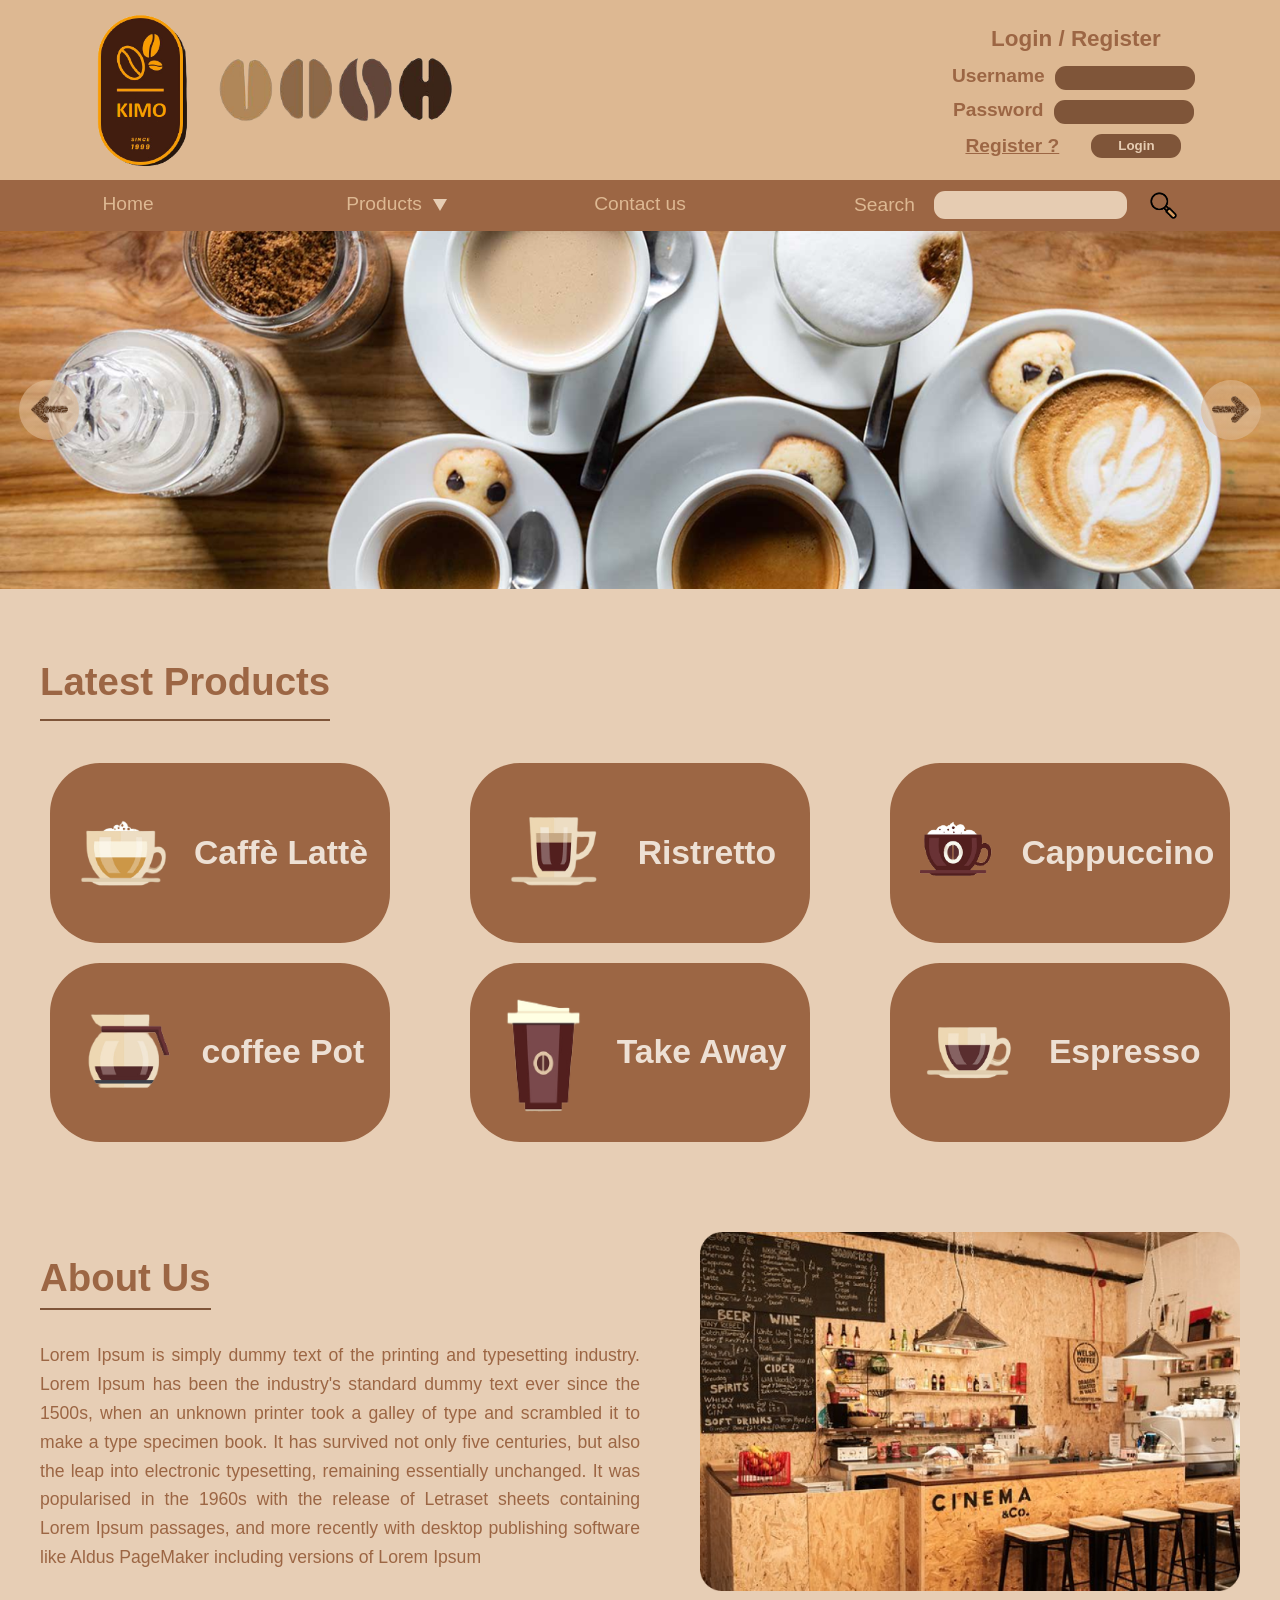
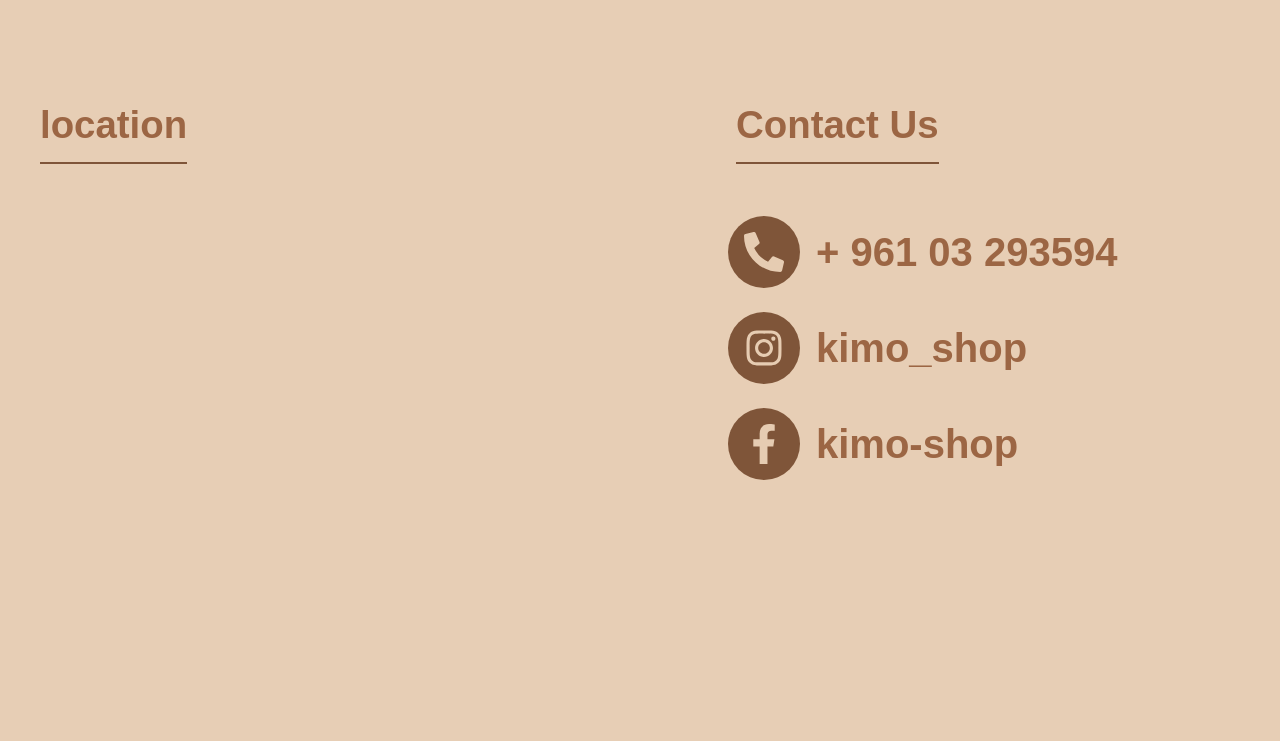
==== index.html @ 9c9b247f "fix categories subBar" ====
<!DOCTYPE html>
<html lang="en">

<head>
    <meta charset="UTF-8">
    <meta http-equiv="X-UA-Compatible" content="IE=edge">
    <meta name="viewport" content="width=device-width, initial-scale=1.0">
    <title>Document</title>
    <link rel="stylesheet" href="./assets/fontawesome/all.css">
    <link rel="stylesheet" href="./assets/css/style.css">
</head>

<body>
    <header>
        <div class="header__main">
            <div class="header__logo">
                <img src="images/home/logo1.png" width="100px" class="logo" alt="logo">
                <img src="images/home/coffe-beans1.png" width="250px" class="coffee-beans" alt="coffe-beans">
            </div>
            <div class="header__login">
                <form>
                    <h3>Login / Register</h3>
                    <label for="username">Username
                        <input class="header__input" type="text" name="username">
                    </label>

                    <label for="password">Password
                        <input class="header__input" type="password" name="password">
                    </label>

                    <div class="register-login">
                        <a href="forms.html">Register ?</a>
                        <button class="header__input login__button" type="submit">Login</button>
                    </div>
                </form>
            </div>
        </div>

        <nav class="header__navbar">
            <ul class="navbar__list">
                <li class="navbar__item"><a class="navbar__link" href="index.html">Home</a></li>
                <li class="navbar__item"><div class="navbar__link " href="categories.html" ><span id="categories">Products</span></div>
                <div class="categories__list">
                    <a class="secondary__link" href="categories.html">All</a>
                    <a class="secondary__link" href="product_coldDrink.html">Cold Drinks</a>
                    <a class="secondary__link" href="product_dessert.html">Dessert</a>
                    <a class="secondary__link" href="product_hotDrink.html">Hot Drinks</a>
                </div>
                </li>
                <li class="navbar__item"><a class="navbar__link" href="index.html#contact-us">Contact us</a></li>
            </ul>
            <form class="header__searchbar" action="">
                <label for="searchInput">Search</label>
                <input type="text" class="searchbar__input" name="searchInput" id="searchInput" />
                <img class="searchbar__button" onclick="" src="./images/home/search.png" alt="" draggable="false">
            </form>
        </nav>
    </header>
    <main>
        <section class="main__slider">
            <ul class="slider__list">
                <li class="slider__item">
                    <img class="slider__img" src="./images/slider/Picture3.png" alt="">
                </li>
                <li class="slider__item">
                    <img class="slider__img" src="./images/slider/Picture1.png" alt="">
                </li>
                <li class="slider__item">
                    <img class="slider__img" src="./images/slider/Picture2.png" alt="">
                </li>
                <li class="slider__item">
                    <img class="slider__img" src="./images/slider/Picture3.png" alt="">
                </li>
                <li class="slider__item">
                    <img class="slider__img" src="./images/slider/Picture1.png" alt="">
                </li>
            </ul>
            <span class="next"><img src="../../../images/home/next.png"></span>
            <span class="previous"><img height="100%" src="../../../images/home/previous.png"></span>
        </section>
        <section class="main__latest-products">
            <h1 class="section__title">Latest Products</h1>
            <div class="latest-products">
                <a href="categories.html">
                    <div class="card__product">
                        <img src="images/home/caffe-latte.png" width="100px" alt="caffe-latte">
                        <h3>Caffè Lattè</h3>
                    </div>
                </a>
                <a href="categories.html">
                    <div class="card__product">
                        <img src="images/home/ristretto.png" width="100px" alt="ristretto">
                        <h3>Ristretto</h3>
                    </div>
                </a>
                <a href="categories.html">
                    <div class="card__product">
                        <img src="images/home/cappuccino.png" width="100px" alt="cappuccino">
                        <h3>Cappuccino</h3>
                    </div>
                </a>
                <a href="categories.html">
                    <div class="card__product">
                        <img src="images/home/coffee-pot.png" width="100px" alt="coffee-pot">
                        <h3>coffee Pot</h3>
                    </div>
                </a>
                <a href="categories.html">
                    <div class="card__product">
                        <img src="images/home/take-away.png" width="100px" alt="take-away">
                        <h3>Take Away</h3>
                    </div>
                </a>
                <a href="categories.html">
                    <div class="card__product">
                        <img src="images/home/espresso.png" width="100px" alt="espresso">
                        <h3>Espresso</h3>
                    </div>
                </a>
            </div>
        </section>
        <section class="main__aboutus">

            <div class="aboutus__wrapper">
                <div class="aboutus__text">
                    <h1 class="section__title">About Us</h1>
                    Lorem Ipsum is simply dummy text of the printing and typesetting industry. Lorem Ipsum has been the
                    industry's standard dummy text ever since the 1500s, when an unknown printer took a galley of type
                    and scrambled it to make a type specimen book. It has survived not only five centuries, but also the
                    leap into electronic typesetting, remaining essentially unchanged. It was popularised in the 1960s
                    with the release of Letraset sheets containing Lorem Ipsum passages, and more recently with desktop
                    publishing software like Aldus PageMaker including versions of Lorem Ipsum
                </div>
                <img class="aboutus__img" src="./images/home/aboutus.png" alt="coffee shop">
            </div>
        </section>
        <section class="main__location-contactus">
            <div class="location">
                <h1 class="section__title">location</h1>
                <iframe
                    src="https://www.google.com/maps/embed?pb=!1m18!1m12!1m3!1d3291.1383915776555!2d35.831421968142386!3d34.42323967934343!2m3!1f0!2f0!3f0!3m2!1i1024!2i768!4f13.1!3m3!1m2!1s0x1521f6b5c18a62b3%3A0xdd37e6991fc86ad1!2sAUL-Tripoli!5e0!3m2!1sen!2slb!4v1640517422364!5m2!1sen!2slb"
                    width="100%" height="500" style="border:0;" allowfullscreen="" loading="lazy"></iframe>
            </div>
            <div class="contact-us" id="contact-us">
                <h1 class="section__title">Contact Us</h1>
                <ul>
                    <li>
                        <a href="tel:+96103293594">
                            <i class="fas fa-phone-alt"></i>
                            <span>+ 961 03 293594</span>
                        </a>
                    </li>
                    <li>
                        <a href="#">
                            <i class="fab fa-instagram"></i>
                            <span>kimo_shop</span>
                        </a>
                    </li>
                    <li>
                        <a href="#">
                            <i class="fab fa-facebook-f"></i>
                            <span>kimo-shop</span>
                        </a>
                    </li>
                </ul>
            </div>
        </section>
    </main>

    <script src="./assets/js/main.js"></script>
    <script src="./assets/js/jquery-3.6.0.js"></script>
    <script src="./assets/fontawesome/all.js"></script>
    <script src="./assets/js/slider.js"></script>
    <script src="assets/js/navbar.js"></script>

</body>

</html>
---- assets/css/style.css ----
html {
    scroll-behavior: smooth;
  }
body{
    margin: 0;
    padding: 0;
    background-color: var(--primary-color);
    font-family: -apple-system, BlinkMacSystemFont, 'Segoe UI', Roboto, Oxygen, Ubuntu, Cantarell, 'Open Sans', 'Helvetica Neue', sans-serif;
    font-size: 120%;
    color:#9c6644 ;
}
:root {
    --primary-color: rgba(221, 184, 146, 0.68);
    --secondary-color: #9C6644;
    --nav-color: #DDB892;
    --dark-color: #7f5539;
}
/* Home*/

/* Header Main */

.header__main {
    display: flex;
    justify-content: space-between;
    align-items: center;
    padding: 5px 80px;
    background-color: var(--nav-color);
}

.header__logo {
    display: flex;
    align-items: center;
    justify-content: space-around;
    width: 35%;
}

.header__login form {
    display: flex;
    flex-direction: column;
    align-items: center;
    line-height: 1.5rem;
    color: var(--secondary-color);
    font-weight: bold;
    margin: 0;
}
.header__login h3{
    margin: 10px 0;
}

.register-login {
    display: flex;
    justify-content: space-around;
    width: 100%;
    align-items: center;
}
.register-login a{
    color: var(--secondary-color);
}

.header__input{
    border: none;
    outline: none;
    border-radius: 11px;
    padding: 0 10px;
    background-color: var(--dark-color);
    color: #E6CCB2;
    font-weight: bold;
    line-height: 1.5rem;
    width: 120px;
    margin: 5px;
}

.login__button{
    width: 90px;
}


/* Navbar */

.header__navbar{
    display: flex;
    justify-content: space-between;
    align-items: center;
    width: 100%;
    background-color: var(--secondary-color);
    color: var(--nav-color);
    font-weight: 500;
}

.navbar__list{
    display: flex;
    width: 60%;
    padding-left: 0;
    margin: 0;
    list-style-type: none;
    line-height: 3rem;
}

.navbar__item{
    height: 100%;
    width: 100%;
    display: flex;
    justify-content: center;
    position: relative;
}   
.navbar__link{
    text-decoration: none;   
    height: 100%;
    width: 70%;
    display: flex;
    justify-content: center;
    border-bottom: 3px solid transparent;
    color: var(--nav-color);
    margin: auto;
}

.navbar__link:hover{
    color: #ede0d4;
}

#categories{
    position: relative;
}

#categories::after{
    content: " ";
    position: absolute;
    transform: rotate(180deg);
    width: 0;
    height: 0;
    border-left: 7px solid transparent;
    border-right: 7px solid transparent;
    border-bottom: 12px solid #E6CCB2;
    top:calc(50% - 5px);
    right:-25px;
}

.categories__list{
    display: none;
    position: absolute;
    top:51px;
    max-width:220px;
    width: 100%;
    z-index: 1;
    backdrop-filter: blur(200px);
    background: var(--secondary-color);
    border-radius: 0 0 5px 5px ;

}
.secondary__link{
        color: #ede0d4;
        justify-content: center;
        display: flex;
        text-decoration: none;
        position: relative;
}
.secondary__link:not(:last-child){
    border-bottom: 1px solid var(--nav-color);
   
}

.secondary__link:hover{ transition: 1s ease;
    box-shadow:inset 258px 1px 11px -27px #7f5539;
}
.header__searchbar{
    display: flex;
    align-items: center;
    gap: 1.2rem;
    height: 40px;
    justify-content: flex-end;
    padding-right:0.8rem ;
    margin: auto;
}

.searchbar__input{
    border: none;
    outline: none;
    height: 70%;
    border-radius: 11px;
    padding:0 10px;
    background-color: #E6CCB2;
    color: var(--dark-color);
    font-weight: bold;
}

.searchbar__button{
    width: 35px;
    transition: 300ms ease-in;
}

.searchbar__button:hover{
    transform: scale(1.1);
}

/* latest products */

.latest-products{
    display: flex;
    flex-wrap: wrap;
    align-items: center;
    justify-content: space-between;
}

.latest-products a{
    width: 30%;
    text-decoration: none;
}

.card__product {
    display: flex;
    justify-content: space-evenly;
    align-items: center;
    background-color: var(--secondary-color);
    color: #ede0d4;
    border-radius: 50px;
    line-height: 7rem;
    margin: 10px;
    font-size: 1.8rem;
}

.card__product img{
    transition: all .5s ease-in-out;
}

.card__product:hover {
    background-color: #7f5539;
}

.card__product:hover img {
    transform: rotate(-15deg);
}
/* slider */

.main__slider{
    max-width: 1366px;
    width: 100%;
    margin: auto;
    overflow: hidden;
    position: relative;
}
.slider__list{
    display: flex;
    margin: auto;
    padding-left: 0;
    list-style-type: none;
    width: 500%;
}
.slider__item{
    display: flex;
    justify-content: center;
    width: 20%;
    overflow:hidden ;
}
.slider__img{
    width: 100%;
}
.next,.previous{
    display: flex;
    align-items: center;
    justify-content: center;
    position: absolute;
    height: 30px;
    width: 30px;
    top:calc(50% - 30px);
    padding: 15px;
    border-radius: 50%;
    background: linear-gradient(0deg, rgba(221, 184, 146, 0.38), rgba(221, 184, 146, 0.38)), rgba(221, 184, 146, 0.38);
}

.next>img,.previous>img{
    height: 90%;
}

.previous{
    left:1.2rem;
}
.next{
    right:1.2rem;
}






/* about us */

.main__aboutus, .main__latest-products,.main__location-contactus{
    max-width: 1200px;
    margin: auto;
    padding: 40px 15px;
}

.section__title{
    font-size: 2.4rem;
    border-bottom: 2px solid var(--dark-color);
    padding-bottom: 15px;
    display: block;
    width: fit-content;
}

.aboutus__wrapper{
    display: flex;
    justify-content: space-between;
    /* flex-wrap: wrap; */
    gap: 30px;
    font-size: 1.1rem;
    font-weight: 500;
}

.aboutus__text{
    margin:0 ;
    margin-bottom:auto ;
    text-align: justify;
    line-height: 1.8rem;
    width: 50%;
}

.aboutus__img{
    width: 45%;
}

/* Location and contact us */

.main__location-contactus{
    display: flex;
}

.main__location-contactus > div{
    width: 50%;
}

.contact-us h1.section__title {
    margin-left: 6rem;
}

.contact-us ul {
    line-height: 6rem;
    list-style: none;
    margin-left: 3rem;
    font-size: 2.5rem;
}

.contact-us a{
    text-decoration: none;
    color: #9c6644;
    font-weight: bold;
    display: flex;
    align-items: center;
}

.contact-us a:hover{
    text-decoration: underline;
}

.contact-us a svg {
    color: #E6CCB2;
    background-color: #7f5539;
    border-radius: 50%;
    padding: 1rem;
    box-sizing: content-box;
    min-width: 40px;
    margin-right: 1rem;
}

/* form style */
.beans_img{
    transform: rotate(180deg);
}
.main_registr{
    text-align: center;
    font-size: 1.5rem;
    color: var(--secondary-color);
    margin-bottom: 8rem;
}
.main_form{
    display: flex;
    justify-content: space-around;
    flex-wrap: wrap;
    font-size: 1.4rem;
    font-weight: 600;
    color: var(--secondary-color);
}
.container_form div{
    display: flex;
    justify-content: space-between;
}
.container_form div input, .container_form div select{
    margin-bottom: 15px;
    padding: 0.8rem;
    width: 26rem;
    font-size: 1.2rem;
    font-weight: 600;
    outline: 0;
    border: none;
    color: white;
    background-color: var(--secondary-color);
    border-radius: 10px;
}
.container_form div label{
    margin-right: 15px;
}
#country, #gender{
    width: 27.5rem;
}
.container_form div select{
    appearance: none;
}
.container_form div input::placeholder{
    color: white;
}
.main_form div div button{
    padding: 0.5rem;
    width: 12rem;
    border-radius: 10px;
    background-color: var(--secondary-color);
    color: white;
    font-size: 20px;
    margin-top: 6rem;
}
.main_button{
    display: flex;
}
.main_button button{
    margin-right: 80px;
}
.coffe_cup{
    position: relative;
}
.coffe_cup img{
    position: absolute;
    right: 0;
    bottom: 0;
    object-position: 75px 130px;
}

/* Categories Page */

/* Category Heading */
.image--heading{
    width: 100%;
}
.body--headingContainer{
    display: flex;
    color: var(--secondary-color);
    justify-content: center;
}
.body--headingContainer h1{
    padding-top: 1.3rem;
    font-size: 40pt;
}
.image--headTitle{
    width: 10%;
    height: 10%;
}
/* Categories Section */
.body__main--contain{
    margin: 0 10rem;
    padding-bottom: 50px;
}
.body__main--categoryInfo{
    display: flex;
    justify-content: space-between;
    font-size: 20pt;
    margin: 1rem 0;
    color: var(--secondary-color);
    font-weight: bold;
}
.body__main--categoryInfo li, .body__main--categoryInfo a{
    list-style-type: none;
    text-decoration: none;
    color: var(--secondary-color);
}
.body__main--categoryInfo a:hover{
    color: var(--dark-color);
    font-size: 22pt;
    background:
    linear-gradient(
      to right,
      var(--secondary-color) 0%,
      var(--nav-color) 15px,
      transparent
    );
}
.image--cold{
    width: 12%;
    height: 12%;
}
.main--dottedLine{
    border-bottom: dotted 4px var(--secondary-color);
    width: 70%;
    height: 20px;
    margin: 0 5px 0 5px;
}

/* Product Description Page */
.image--mocha{
    width: 650px;
    height: 400px;
    border-radius: 10px;
}
.image--ice-coffee{
    width: 300px;
    height: 350px;
    border-radius: 10px;
}
.iced--latte{
    width: 250px;
    height: 275px;
    border-radius: 10px;
    margin-left: 15px;
}
.main--containerDescribe{
    display: flex;
    margin: 8rem 2rem 0 2rem;
    padding: 0;
    align-items: center;
}
.main--partition {
    width: 50%;
    margin: 10px;
}
.partition-img{
    text-align: center;
}
.main--partition-one{
    border-left: 3px solid var(--secondary-color);
}
/* .main--categoryType{
    color: var(--secondary-color);
    width: 70%;
    height: 20%;
    padding:15px 10px;
    font-size: 30pt;
} */
.main--describeText{
    color: var(--secondary-color);
    font-weight: bold;
    font-style: italic;
    font-size: 25px;
    margin-left: 30px;
}
.ingredients_li{
    border-bottom: 2px solid var(--secondary-color);
}
.ingredients_li p{
    font-size: 35px;
    margin-top: 0;
}
/* .main--describeText li::before{
    list-style-image:  url('');
}  */
.second--partition{
    display: flex;
    align-items: center;
}
.par p{
    text-align: center;
    margin: 0 10px;
    padding:20px;
}
.par{
    margin: 2rem auto;
    max-width: 400px;
    background-color: var(--secondary-color);
    color: var(--nav-color);
    /* box-sizing: 2%; */
    border-radius: 30px;
    font-size: 30px;
    font-weight: 600;
    font-style: italic;
}
@media (max-width:992px) {
    .latest-products a{
        width: 50%;
    }
    .card__product {
        font-size: 1.5rem;
    }
}

@media (max-width:575px) {
    .latest-products a{
        width: 100%;
    }
}
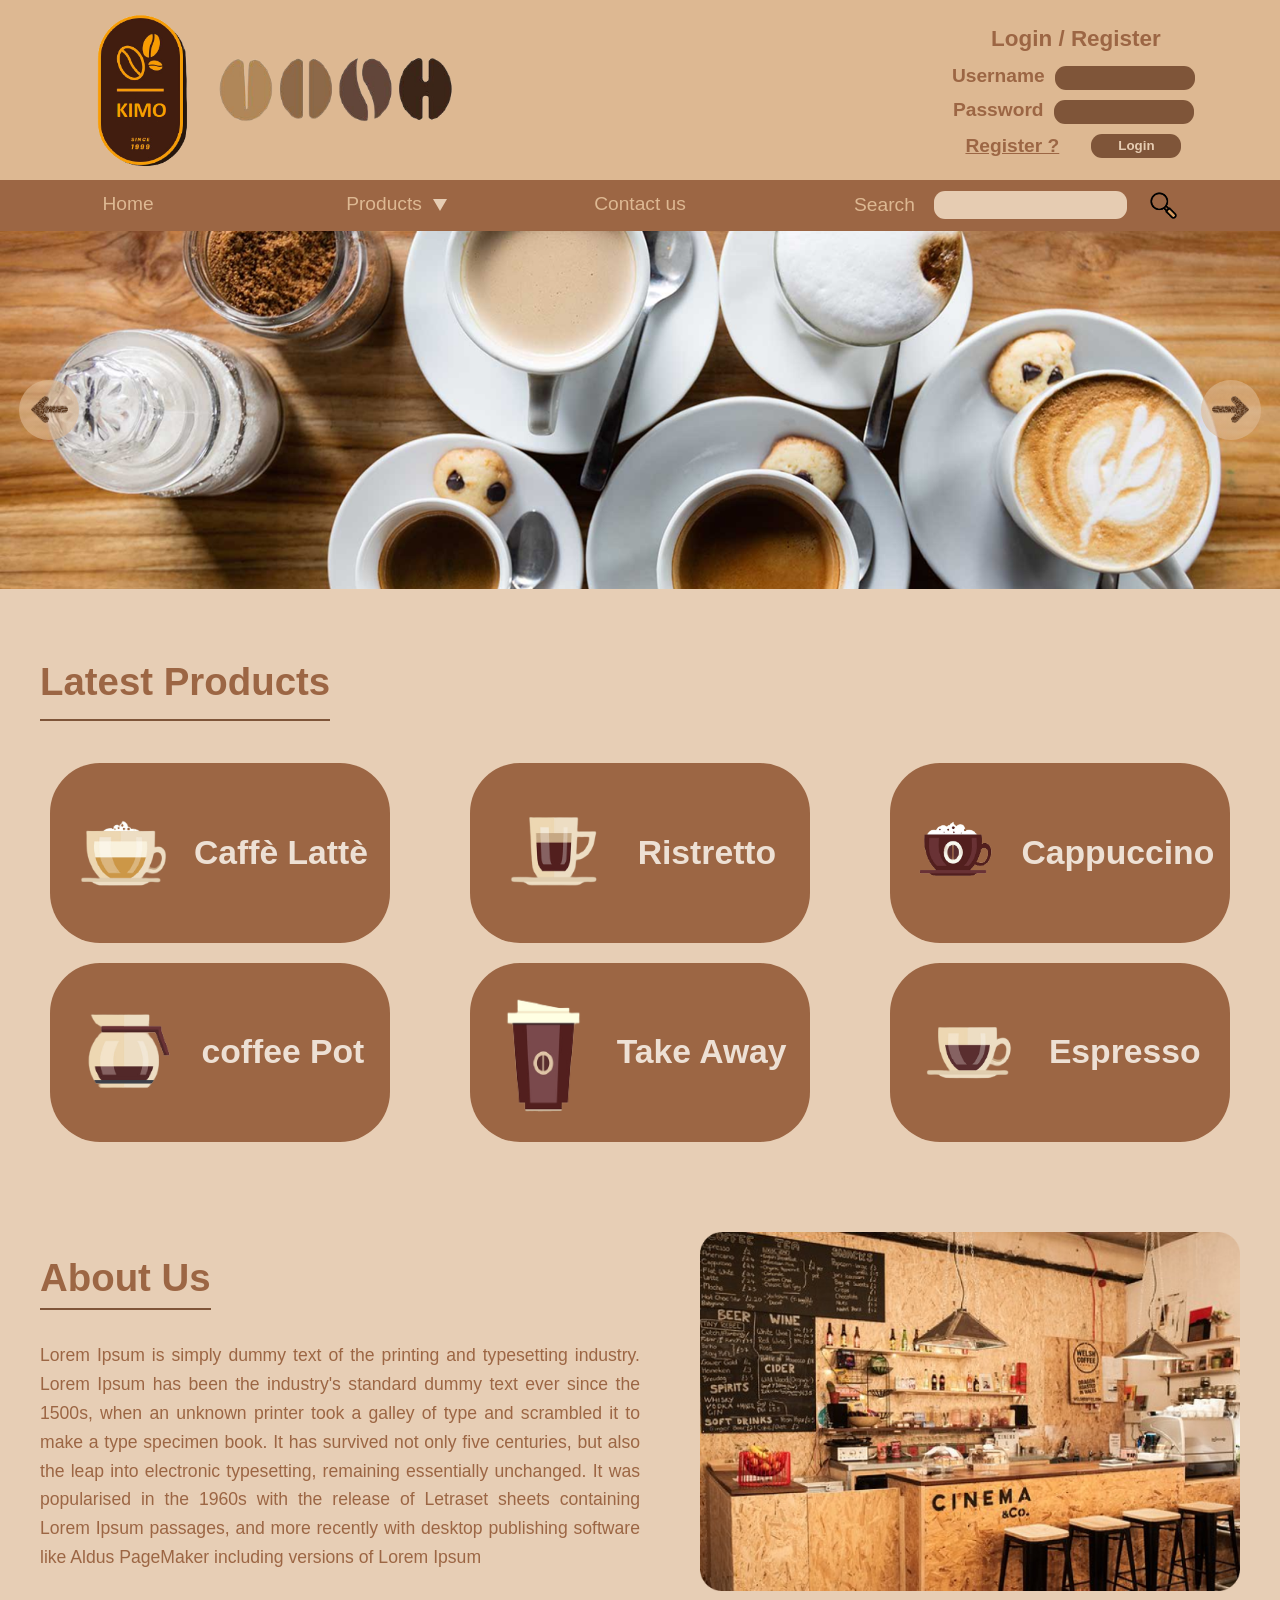
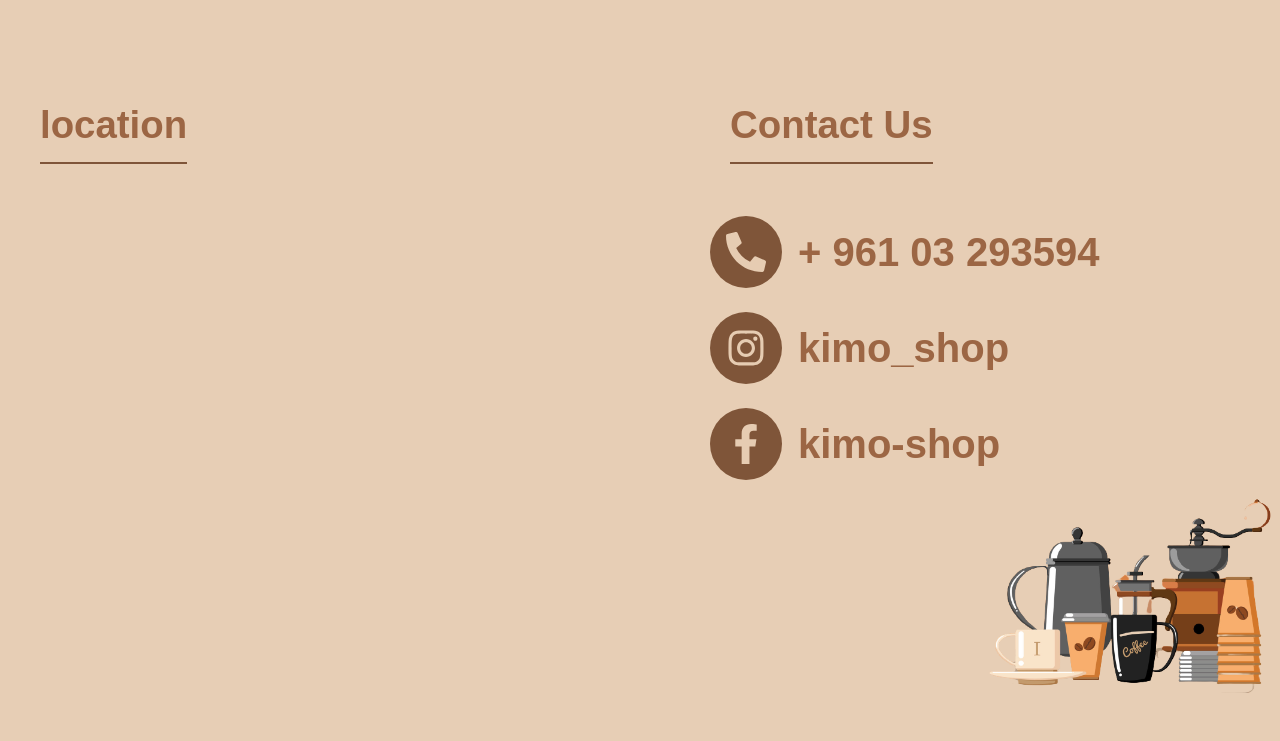
==== commit 5d2afdb0: "add photo to contact us" ====
--- a/index.html
+++ b/index.html
@@ -163,6 +163,7 @@
                         </a>
                     </li>
                 </ul>
+                <img src="./images/home/cups1.png" alt="cups">
             </div>
         </section>
     </main>
--- a/assets/css/style.css
+++ b/assets/css/style.css
@@ -330,15 +330,20 @@
     width: 50%;
 }
 
+iframe{
+    border-radius: 10px;
+}
+
 .contact-us h1.section__title {
-    margin-left: 6rem;
+    margin-left: 15%;
 }
 
 .contact-us ul {
     line-height: 6rem;
     list-style: none;
-    margin-left: 3rem;
+    margin-left: 5%;
     font-size: 2.5rem;
+    margin-bottom: 0;
 }
 
 .contact-us a{
@@ -361,6 +366,12 @@
     box-sizing: content-box;
     min-width: 40px;
     margin-right: 1rem;
+}
+
+.contact-us img{
+    width: 300px;
+    position: absolute;
+    right: 0;
 }
 
 /* form style */
@@ -494,9 +505,94 @@
 }
 
 /* Product Description Page */
-.image--mocha{
-    width: 650px;
-    height: 400px;
+.main--describeContainer{
+    margin:0 2rem 2rem 2rem;
+}
+.main--containerDescribe{
+    display: flex;
+    margin: 4rem 2rem 0 2rem;
+    padding: 0;
+    align-items: center;
+}
+.main--partition {
+    width: 50%;
+    margin: 10px;
+}
+.main--border{
+    border-right: 3px solid var(--secondary-color);
+}
+.partition-img{
+    text-align: center;
+}
+/* .main--partition-one{
+    border-left: 3px solid var(--secondary-color);
+} */
+.main--describeText{
+    color: var(--secondary-color);
+    font-weight: bold;
+    font-style: italic;
+    font-size: 25px;
+    margin-left: 30px;
+}
+.ingredients_li{
+    border-bottom: 2px solid var(--secondary-color);
+}
+.ingredients_li p{
+    font-size: 30px;
+    margin-top: 0;
+}
+
+.second--partition{
+    display: flex;
+    align-items: center;
+}
+.main--pageDescribe p{
+    text-align: center;
+    margin: 0 10px;
+    padding:20px;
+}
+.main--pageDescribe{
+    margin: 2rem auto;
+    max-width: 400px;
+    background-color: var(--secondary-color);
+    color: var(--nav-color);
+    border-radius: 30px;
+    font-size: 30px;
+    font-weight: 600;
+    font-style: italic;
+}
+.button--Page{
+    display: flex;
+    justify-content: space-between;
+}
+.button--Page a{
+    text-decoration: none;
+    background-color: var(--secondary-color);
+    box-shadow: 0 5px #666;
+    transform: translateY(4px);
+    color: var(--nav-color);
+    border: 3px solid var(--dark-color);
+    border-radius: 20px;
+    width: 150px;
+    padding: 10px;
+    display: flex;
+    align-items: center;
+    justify-content: center;
+}
+.button--Page input{
+    background: none;
+    color: inherit;
+    border: none;
+    font-size: 20pt;
+}
+.button--Page a:hover{
+    color: var(--dark-color);
+    background-color: var(--nav-color);
+}
+/* Image Product Styling */
+.image--Dispaly{
+    width: 550px;
+    height: 300px;
     border-radius: 10px;
 }
 .image--ice-coffee{
@@ -504,72 +600,16 @@
     height: 350px;
     border-radius: 10px;
 }
-.iced--latte{
+.image--icedLatte{
     width: 250px;
     height: 275px;
     border-radius: 10px;
     margin-left: 15px;
 }
-.main--containerDescribe{
-    display: flex;
-    margin: 8rem 2rem 0 2rem;
-    padding: 0;
-    align-items: center;
-}
-.main--partition {
-    width: 50%;
-    margin: 10px;
-}
-.partition-img{
-    text-align: center;
-}
-.main--partition-one{
-    border-left: 3px solid var(--secondary-color);
-}
-/* .main--categoryType{
-    color: var(--secondary-color);
-    width: 70%;
-    height: 20%;
-    padding:15px 10px;
-    font-size: 30pt;
-} */
-.main--describeText{
-    color: var(--secondary-color);
-    font-weight: bold;
-    font-style: italic;
-    font-size: 25px;
-    margin-left: 30px;
-}
-.ingredients_li{
-    border-bottom: 2px solid var(--secondary-color);
-}
-.ingredients_li p{
-    font-size: 35px;
-    margin-top: 0;
-}
-/* .main--describeText li::before{
-    list-style-image:  url('');
-}  */
-.second--partition{
-    display: flex;
-    align-items: center;
-}
-.par p{
-    text-align: center;
-    margin: 0 10px;
-    padding:20px;
-}
-.par{
-    margin: 2rem auto;
-    max-width: 400px;
-    background-color: var(--secondary-color);
-    color: var(--nav-color);
-    /* box-sizing: 2%; */
-    border-radius: 30px;
-    font-size: 30px;
-    font-weight: 600;
-    font-style: italic;
-}
+
+
+/* Media query */
+
 @media (max-width:992px) {
     .latest-products a{
         width: 50%;
@@ -577,6 +617,19 @@
     .card__product {
         font-size: 1.5rem;
     }
+    .main__location-contactus > div {
+        width: 100%;
+    }
+    .main__location-contactus {
+        display: flex;
+        flex-direction: column;
+    }
+    .contact-us h1.section__title {
+        margin-left: 0;
+    }
+    .contact-us ul {
+        margin-left: 0;
+    }
 }
 
 @media (max-width:575px) {
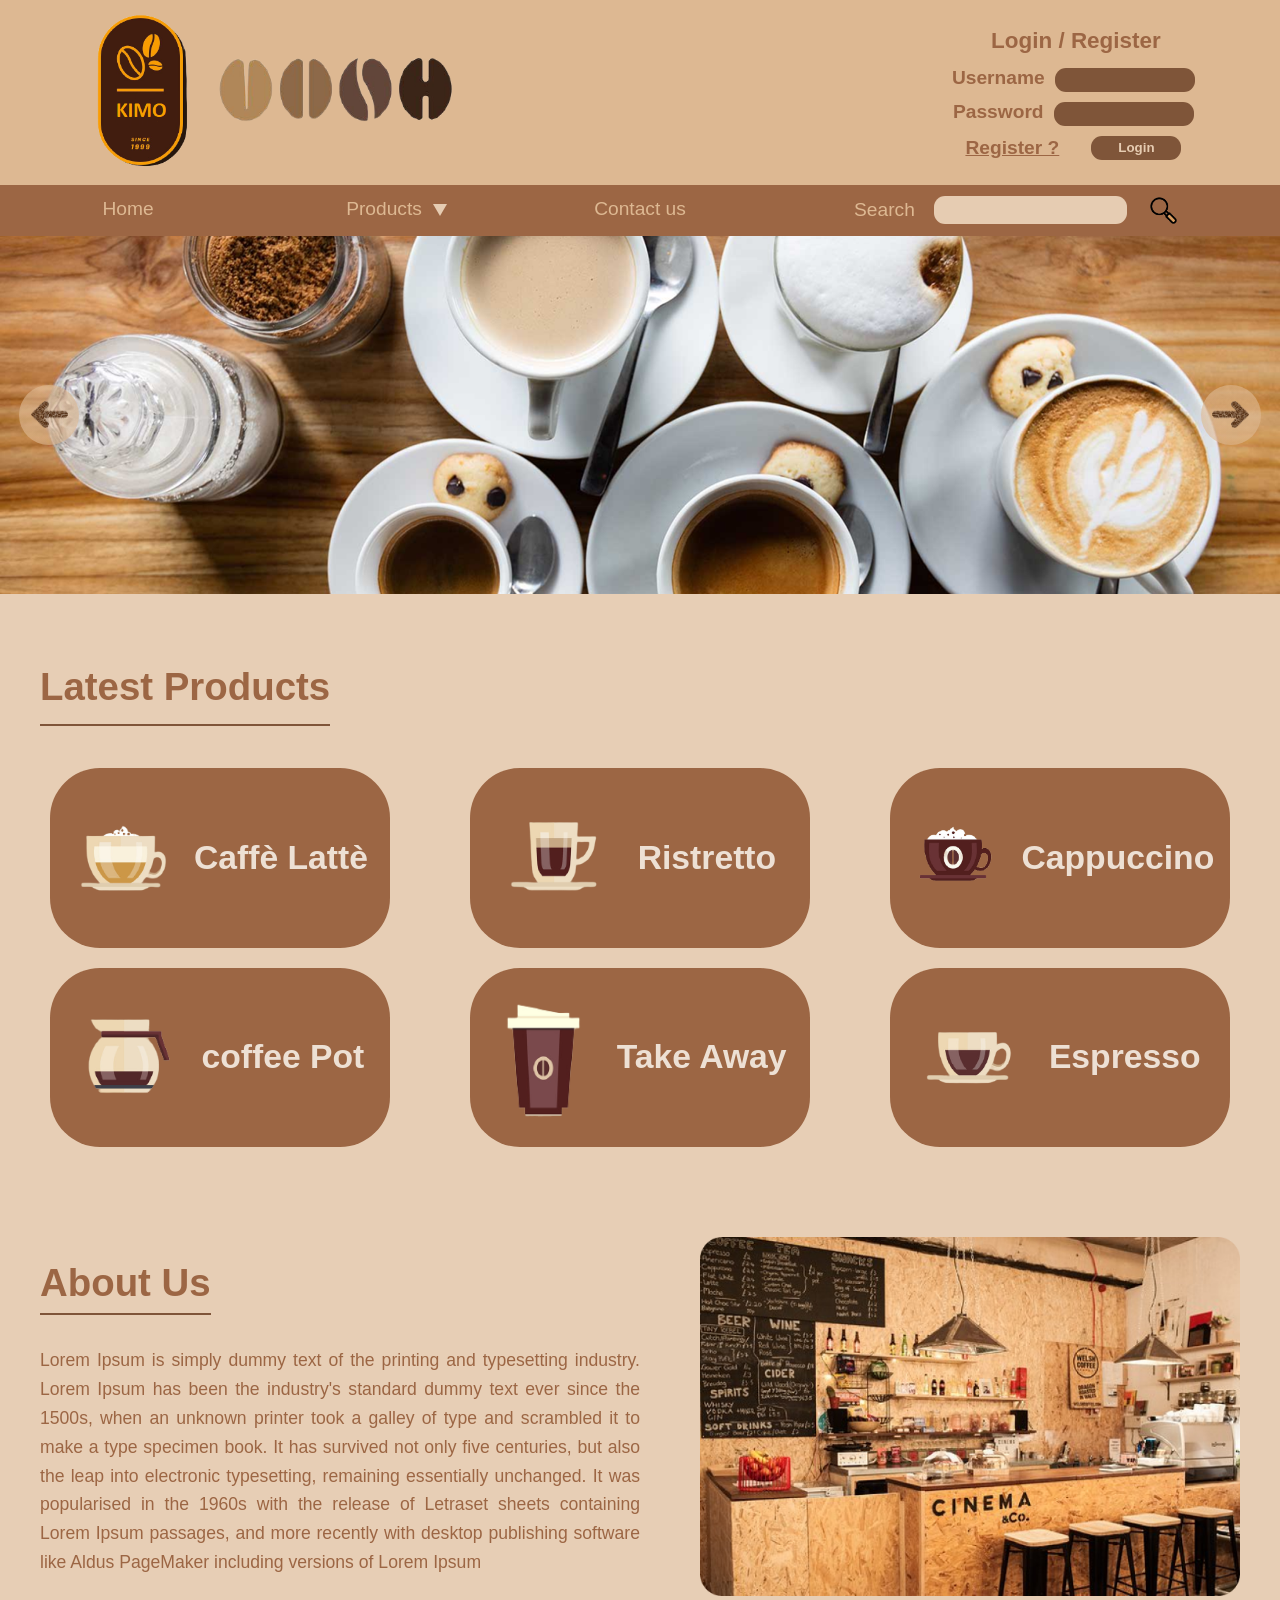
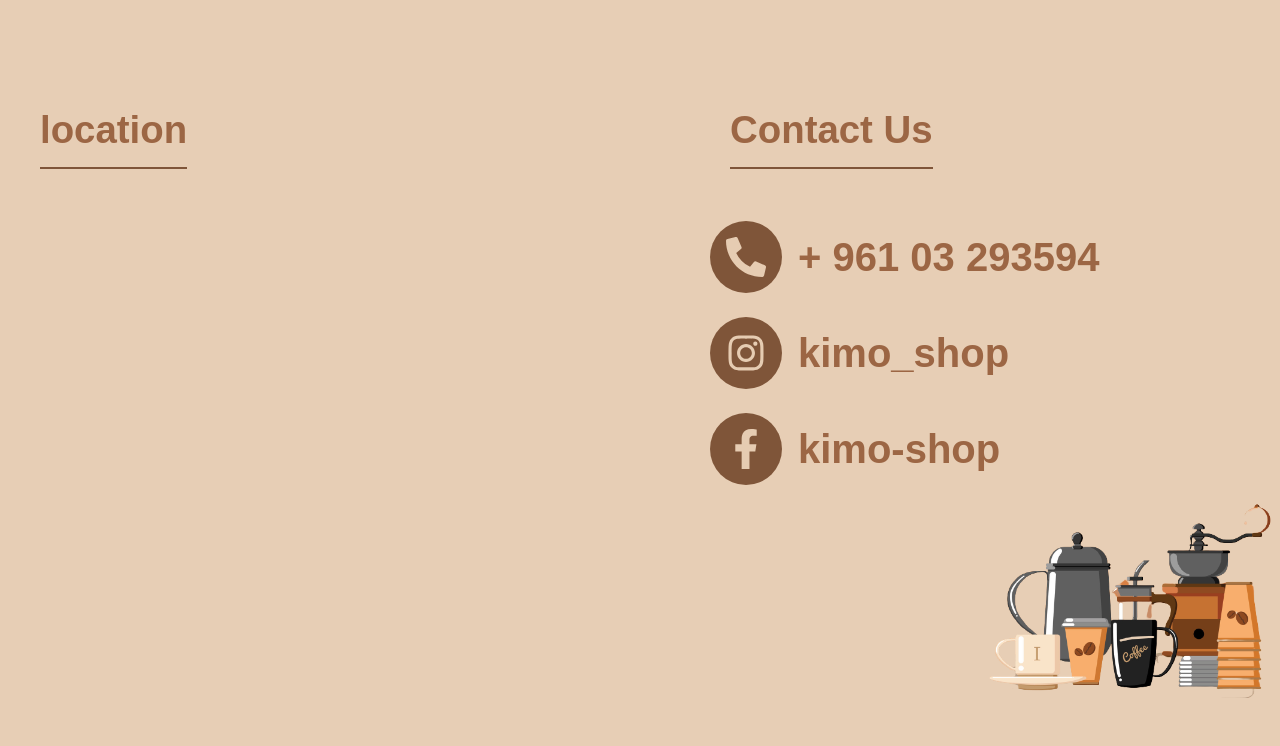
==== commit 8079fd65: "fix header logo to home" ====
--- a/index.html
+++ b/index.html
@@ -14,8 +14,8 @@
     <header>
         <div class="header__main">
             <div class="header__logo">
-                <img src="images/home/logo1.png" width="100px" class="logo" alt="logo">
-                <img src="images/home/coffe-beans1.png" width="250px" class="coffee-beans" alt="coffe-beans">
+                <a href="index.html"><img src="images/home/logo1.png" width="100px" class="logo" alt="logo"></a>
+                <a href="index.html"><img src="images/home/coffe-beans1.png" width="250px" class="coffee-beans" alt="coffe-beans"></a>
             </div>
             <div class="header__login">
                 <form>
@@ -23,11 +23,11 @@
                     <label for="username">Username
                         <input class="header__input" type="text" name="username">
                     </label>
-
+    
                     <label for="password">Password
                         <input class="header__input" type="password" name="password">
                     </label>
-
+    
                     <div class="register-login">
                         <a href="forms.html">Register ?</a>
                         <button class="header__input login__button" type="submit">Login</button>
@@ -35,7 +35,7 @@
                 </form>
             </div>
         </div>
-
+    
         <nav class="header__navbar">
             <ul class="navbar__list">
                 <li class="navbar__item"><a class="navbar__link" href="index.html">Home</a></li>
@@ -75,8 +75,8 @@
                     <img class="slider__img" src="./images/slider/Picture1.png" alt="">
                 </li>
             </ul>
-            <span class="next"><img src="../../../images/home/next.png"></span>
-            <span class="previous"><img height="100%" src="../../../images/home/previous.png"></span>
+            <span class="next"><img src="./images/home/next.png"></span>
+            <span class="previous"><img height="100%" src="./images/home/previous.png"></span>
         </section>
         <section class="main__latest-products">
             <h1 class="section__title">Latest Products</h1>
